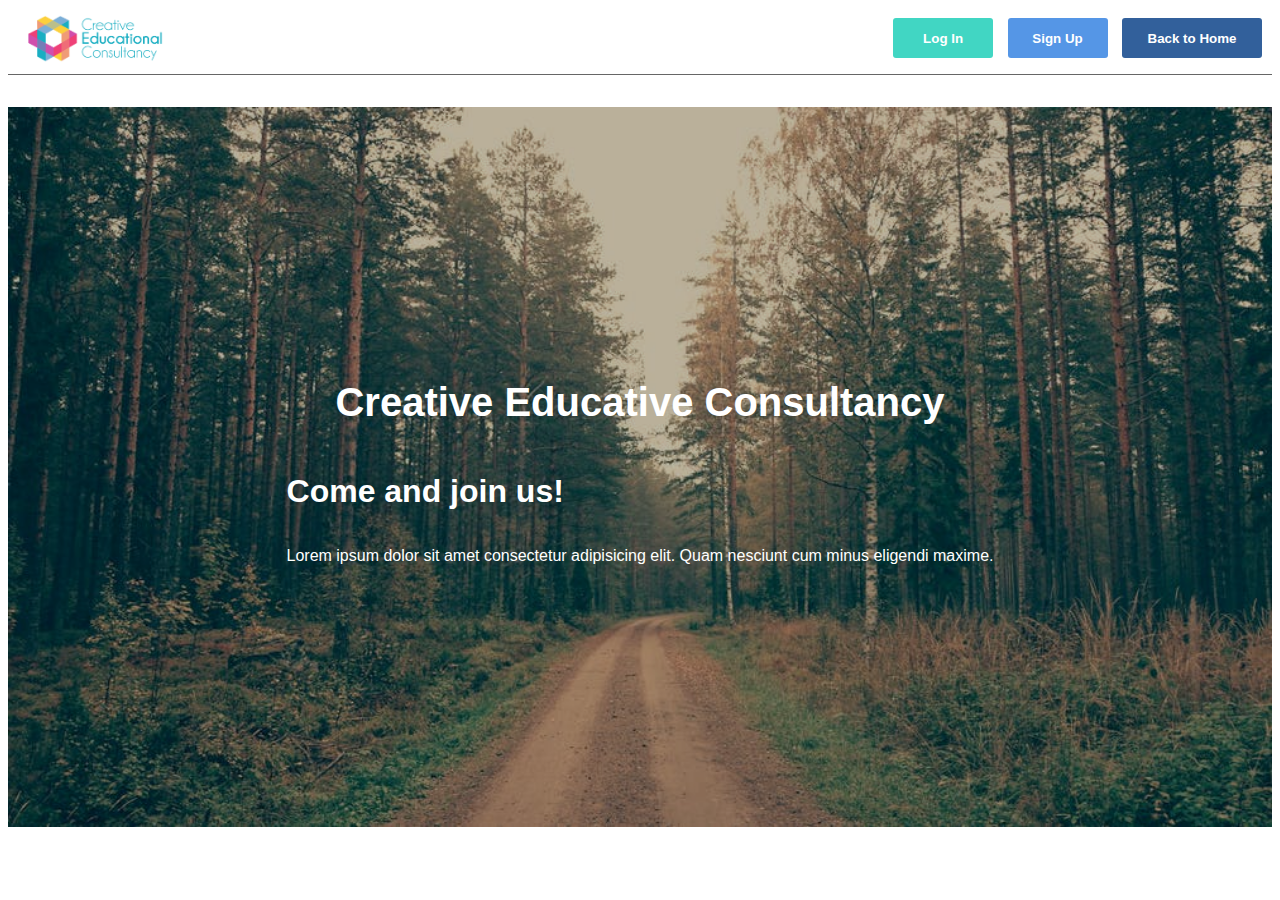
==== About/index.html @ b04ff039 "about refactor" ====
<!DOCTYPE html>
<html lang="en">
<head>
    <meta charset="UTF-8">
    <meta http-equiv="X-UA-Compatible" content="IE=edge">
    <meta name="viewport" content="width=device-width, initial-scale=1.0">
    <link rel="stylesheet" href="style.css">
    <link rel="stylesheet" href="https://cdn.jsdelivr.net/npm/bootstrap-icons@1.3.0/font/bootstrap-icons.css">
    <link href="https://cdn.lineicons.com/2.0/LineIcons.css" rel="stylesheet">
    <title>Document</title>
</head>
<body>
    <div class="main">
        <nav>
            <div class="img">
                <img src="../logo/125816_4728962_789261.png" alt="">
            </div>
            <div class="sign">
                <a href="forms/login.html" style="font: inherit; text-decoration: inherit; color: inherit;"><button class="login"> Log In</button></a>
                <a href="forms/signup.html" style="font: inherit; text-decoration: inherit; color: inherit;" class="f"><button class="signup"> Sign Up</button></a>
                <a href="../index.html" style="font: inherit; text-decoration: inherit; color: inherit;"><button class="back">Back to Home</button></a>
            </div>
        </nav>
        <header>
            <div class="overlay-header">
                <!-- <img src="../images/pexels-photo-52599.jpeg" id="background"> -->
                <h1>Creative Educative Consultancy</h1>
                <div class="box">
                    <h1>Come and join us!</h1>
                    <p>Lorem ipsum dolor sit amet consectetur adipisicing elit. Quam nesciunt cum minus eligendi maxime.</p>
                    <div class="join">
                        <i class="lni lni-github-original"></i>
                        <i class="lni lni-envelope"></i>
                    </div>
                    
                </div>
                
            </div>
            
        </header>
    </div>
</body>
</html>
---- About/style.css ----
*{
    box-sizing: border-box;
    font-family: sf pro text,-apple-system,BlinkMacSystemFont,Roboto,segoe ui,Helvetica,Arial,sans-serif,apple color emoji,segoe ui emoji,segoe ui symbol;
}
nav{
    display: flex;
    border-bottom: 0.5px solid #666;
    flex-wrap: wrap;
    justify-content: space-between;
}
div.img{
    width: 14%;
}
div.img img{
    width: 100%;
}
div.sign .login{
    margin: 10px;
    width: 100px;
    padding: 10px;
    height: 40px;
    background-color: #41d6c3;
    border-style: none;
    border-radius: 3px;
    color: #fff;
    cursor: pointer;
    font-weight: bold;
}
div.sign .signup{
    width: 100px;
    cursor: pointer;
    padding: 10px;
    height: 40px;
    background-color: #5596e6;
    border-style: none;
    border-radius: 3px;
    color: #fff;
    margin: 10px;
    margin-left: 0;
    font-weight: bold;
}
div.sign .back{
    width: 140px;
    cursor: pointer;
    padding: 10px;
    height: 40px;
    background-color: #32609b;
    border-style: none;
    border-radius: 3px;
    color: #fff;
    margin: 10px;
    margin-left: 0;
    font-weight: bold;  
}
div.sign .login:hover{
    border: 1px solid #20ab98;
    font-size: 15px;
}
div.sign .signup:hover{
    border: 1px solid #4984cc;
    font-size: 15px;
}
div.sign .back:hover{
    border: 1px solid #3d70b2ee;
    font-size: 15px;
}
header{
    background-image: url(../images/pexels-photo-52599.jpeg);
    background-position: center;
    background-repeat: no-repeat;
    background-size: 100% 100%;
    position: relative;
    height: 80vh;
    margin: 2rem 0;
    transition: background 400ms ease-in-out;
}
header:hover{
    background-image: url(../images/city.jpg);
    object-fit: fill;
    background-position: center;
}
div.overlay-header {
    position: absolute;
    top: 0;
    left: 0;
    background-color: #0004;
    z-index: 10;
    width: 100%;
    height: 100%;
    display: grid;
    color: #fff;
    display: flex;
    flex-direction: column;
    justify-content: center;
    align-items: center;
}
div.overlay-header:hover{
    background-color: transparent;
}
header h1{
    font-size: 2.5rem;
}
.box{
    display: flex;
    flex-direction: column;
}
.box h1{
    font-size: 2rem;
}
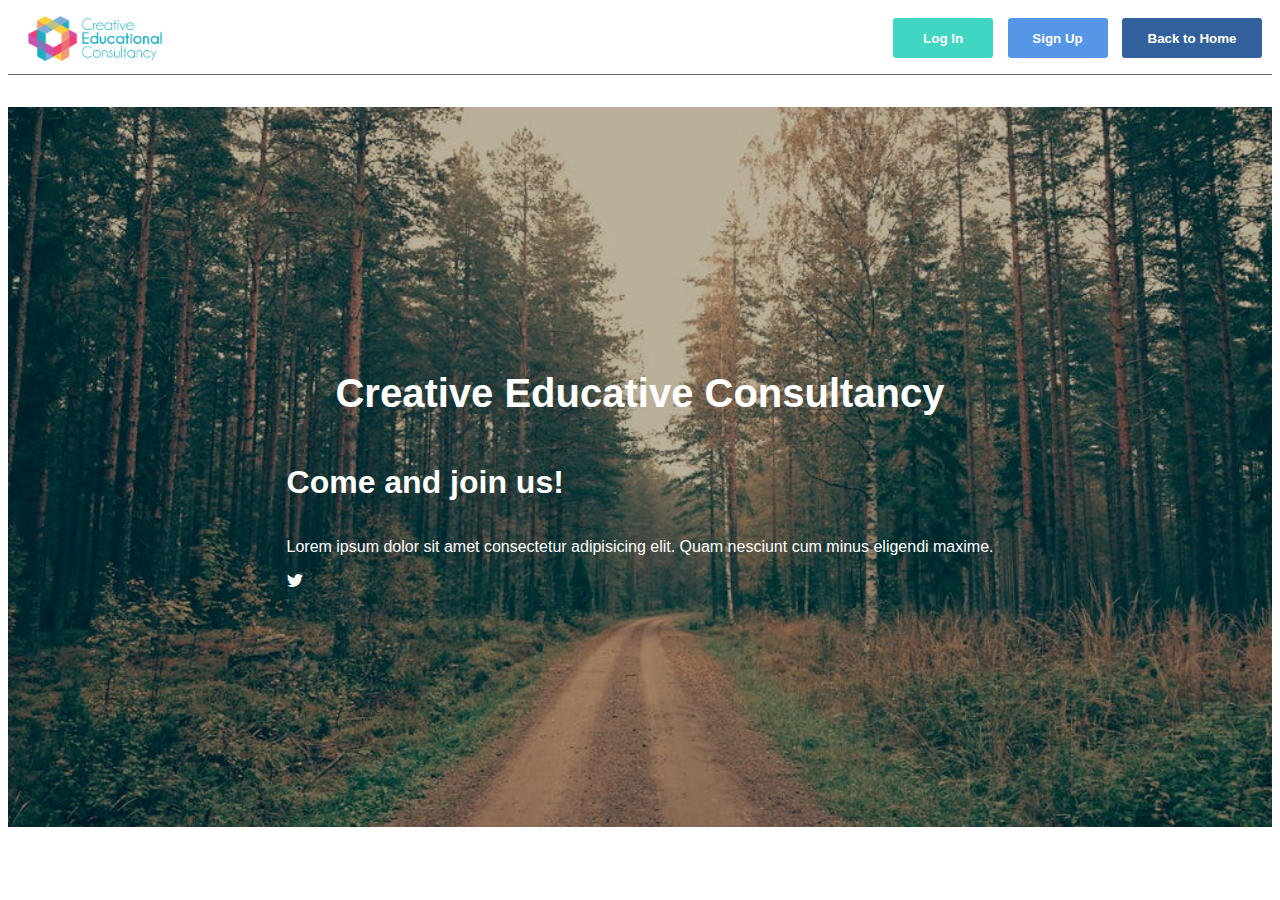
==== commit 9ea2e1b0: "refactor" ====
--- a/About/index.html
+++ b/About/index.html
@@ -16,8 +16,8 @@
                 <img src="../logo/125816_4728962_789261.png" alt="">
             </div>
             <div class="sign">
-                <a href="forms/login.html" style="font: inherit; text-decoration: inherit; color: inherit;"><button class="login"> Log In</button></a>
-                <a href="forms/signup.html" style="font: inherit; text-decoration: inherit; color: inherit;" class="f"><button class="signup"> Sign Up</button></a>
+                <a href="../forms/login.html" style="font: inherit; text-decoration: inherit; color: inherit;"><button class="login"> Log In</button></a>
+                <a href="../forms/signup.html" style="font: inherit; text-decoration: inherit; color: inherit;" class="f"><button class="signup"> Sign Up</button></a>
                 <a href="../index.html" style="font: inherit; text-decoration: inherit; color: inherit;"><button class="back">Back to Home</button></a>
             </div>
         </nav>
@@ -31,6 +31,8 @@
                     <div class="join">
                         <i class="lni lni-github-original"></i>
                         <i class="lni lni-envelope"></i>
+                        <i class="bi bi-twitter"></i>
+                        <i class="lni lni-facebook-filled"></i>
                     </div>
                     
                 </div>
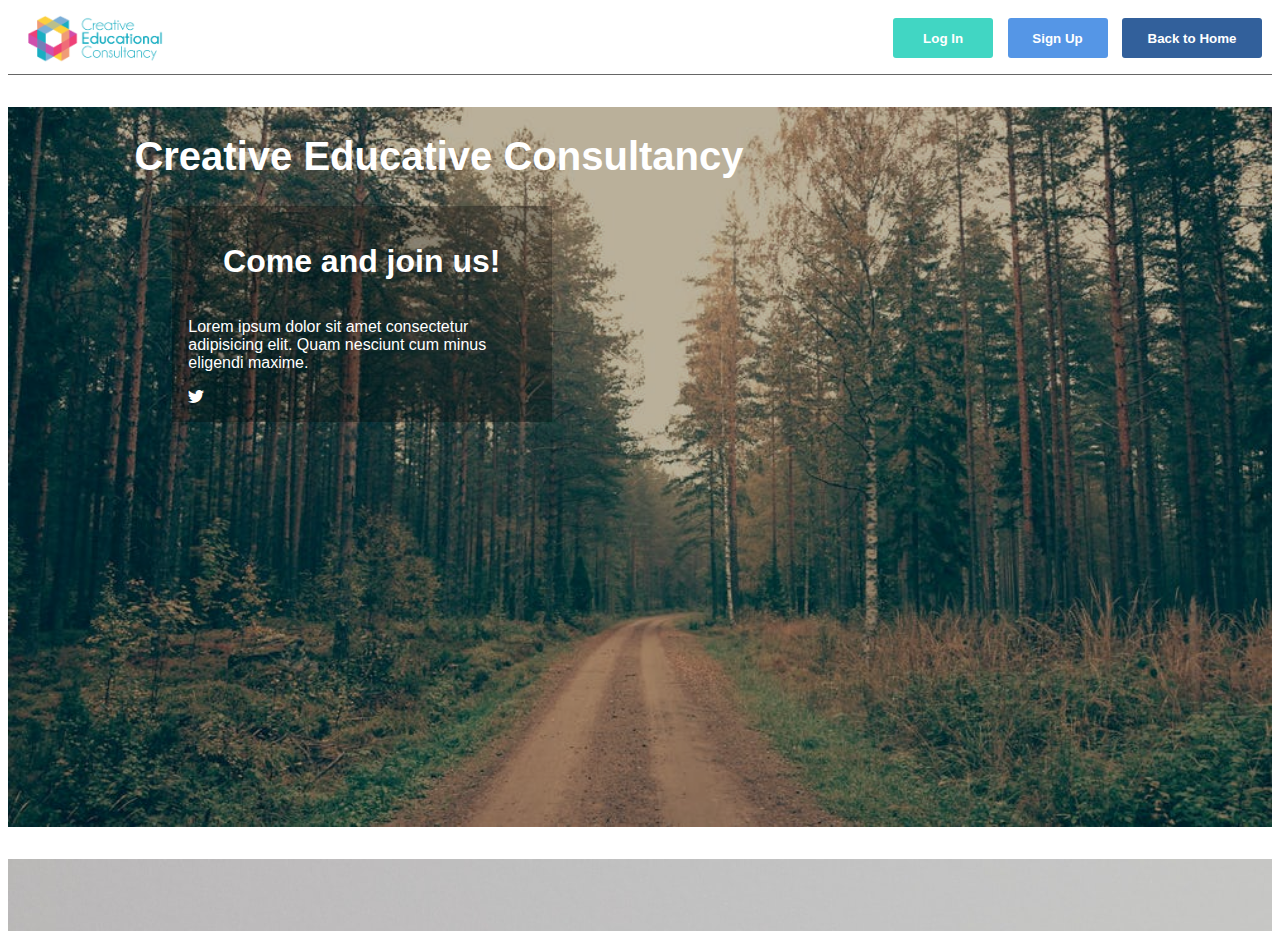
==== commit 741e66df: "styles" ====
--- a/About/index.html
+++ b/About/index.html
@@ -40,6 +40,25 @@
             </div>
             
         </header>
+        <article class="employees">
+            <div class="employees-images-section">
+                <div class="employee-images">
+                    <img src="" alt="">
+                </div>
+                <div class="employee-images">
+                    <img src="" alt="">
+                </div>
+                <div class="employee-images">
+                    <img src="" alt="">
+                </div>
+                <div class="employee-images">
+                    <img src="" alt="">
+                </div>
+            </div>
+            <div class="employees-info-section">
+
+            </div>
+        </article>
     </div>
 </body>
 </html>--- a/About/style.css
+++ b/About/style.css
@@ -91,19 +91,32 @@
     color: #fff;
     display: flex;
     flex-direction: column;
-    justify-content: center;
-    align-items: center;
 }
 div.overlay-header:hover{
     background-color: transparent;
 }
 header h1{
     font-size: 2.5rem;
+    margin-left: 10%;
 }
 .box{
+    margin-left: 13%;
     display: flex;
     flex-direction: column;
+    width: 30%;
+    background-color: #0004;
+    padding: 1rem;
 }
 .box h1{
     font-size: 2rem;
+}
+.employees{
+    display: flex;
+    background-image: url(../images/thought-catalog-o0Qqw21-0NI-unsplash.jpg);
+}
+.employees-images-section{
+    display: grid;
+}
+.employees-info-section{
+
 }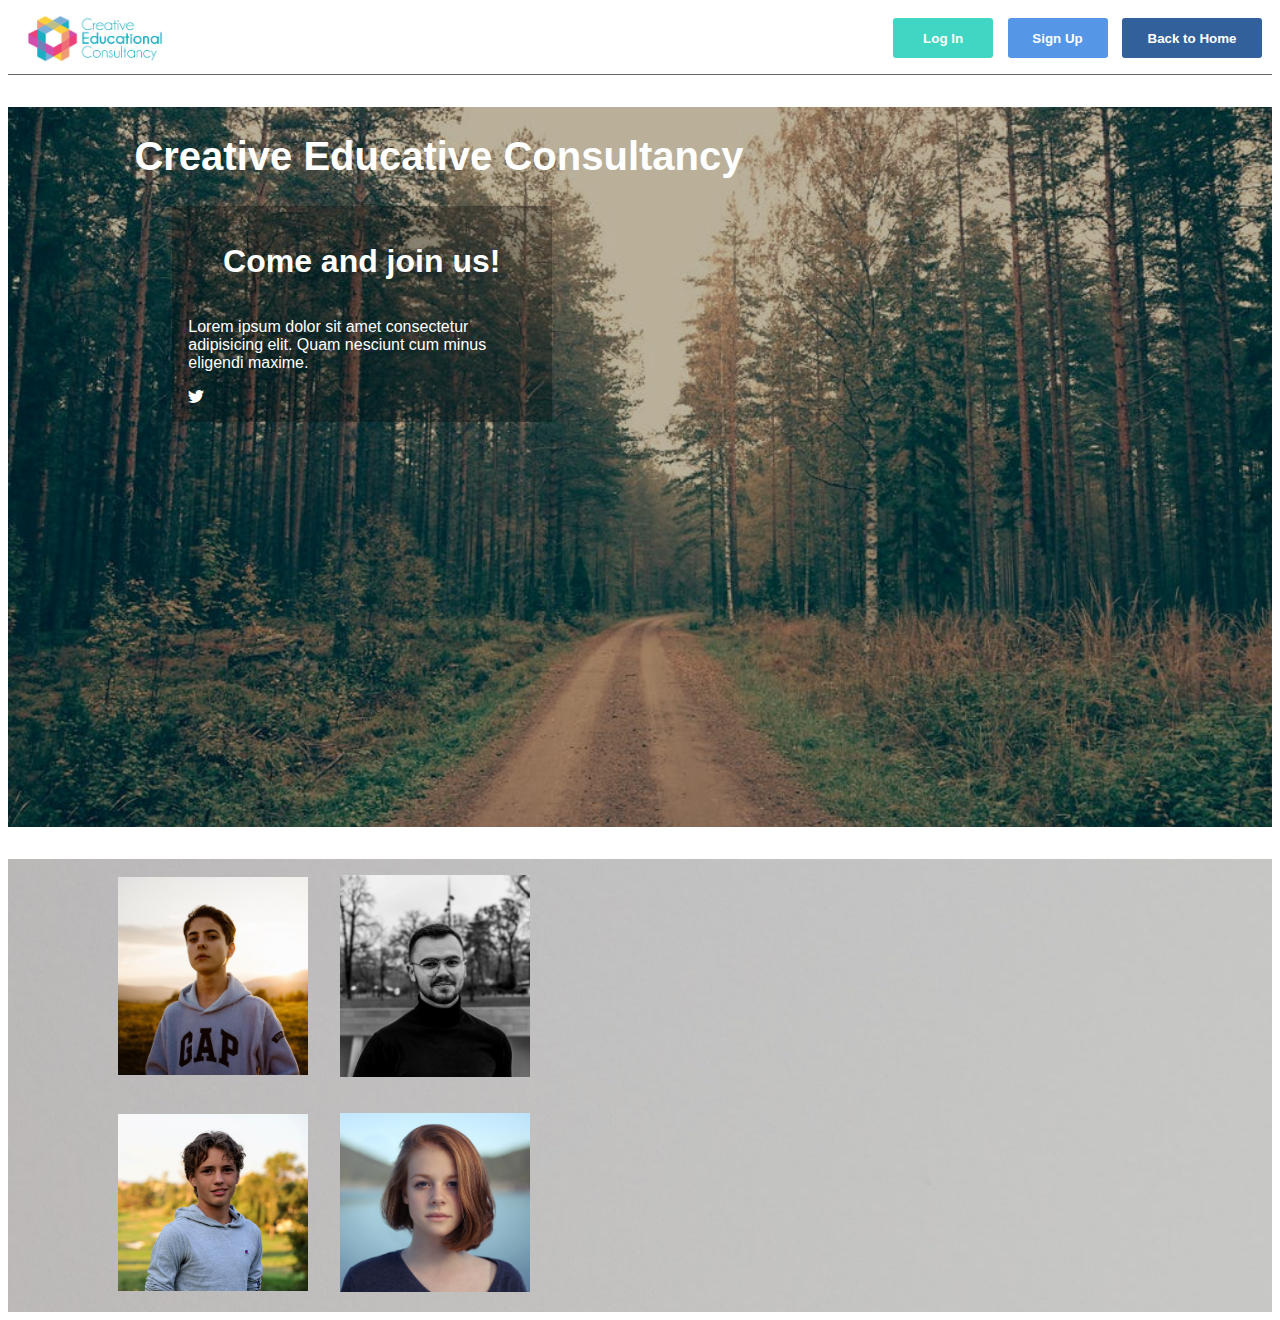
==== commit 5f929302: "photos added" ====
--- a/About/index.html
+++ b/About/index.html
@@ -43,16 +43,16 @@
         <article class="employees">
             <div class="employees-images-section">
                 <div class="employee-images">
-                    <img src="" alt="">
+                    <img src="../images/anton-darius-3XY7BWwGolk-unsplash.jpg" alt="">
                 </div>
                 <div class="employee-images">
-                    <img src="" alt="">
+                    <img src="../images/hugo-delauney-webHLFNvIhg-unsplash.jpg" alt="">
                 </div>
                 <div class="employee-images">
-                    <img src="" alt="">
+                    <img src="../images/lisa-wall-x5aOKbKhM_o-unsplash.jpg" alt="">
                 </div>
                 <div class="employee-images">
-                    <img src="" alt="">
+                    <img src="../images/christopher-campbell-rDEOVtE7vOs-unsplash.jpg" alt="">
                 </div>
             </div>
             <div class="employees-info-section">
--- a/About/style.css
+++ b/About/style.css
@@ -111,12 +111,26 @@
     font-size: 2rem;
 }
 .employees{
-    display: flex;
+    display: grid;
     background-image: url(../images/thought-catalog-o0Qqw21-0NI-unsplash.jpg);
+    grid-template-columns: 1fr 1fr;
+    object-fit: cover;
 }
 .employees-images-section{
-    display: grid;
+    display: flex;
+    justify-content: center;
+    align-items: center;
+    flex-wrap: wrap;
 }
+.employee-images{
+    width: 30%;
+    margin: 1rem;
+    
+}
+.employees-images-section img{
+    width: 100%;
+}
+
 .employees-info-section{
 
 }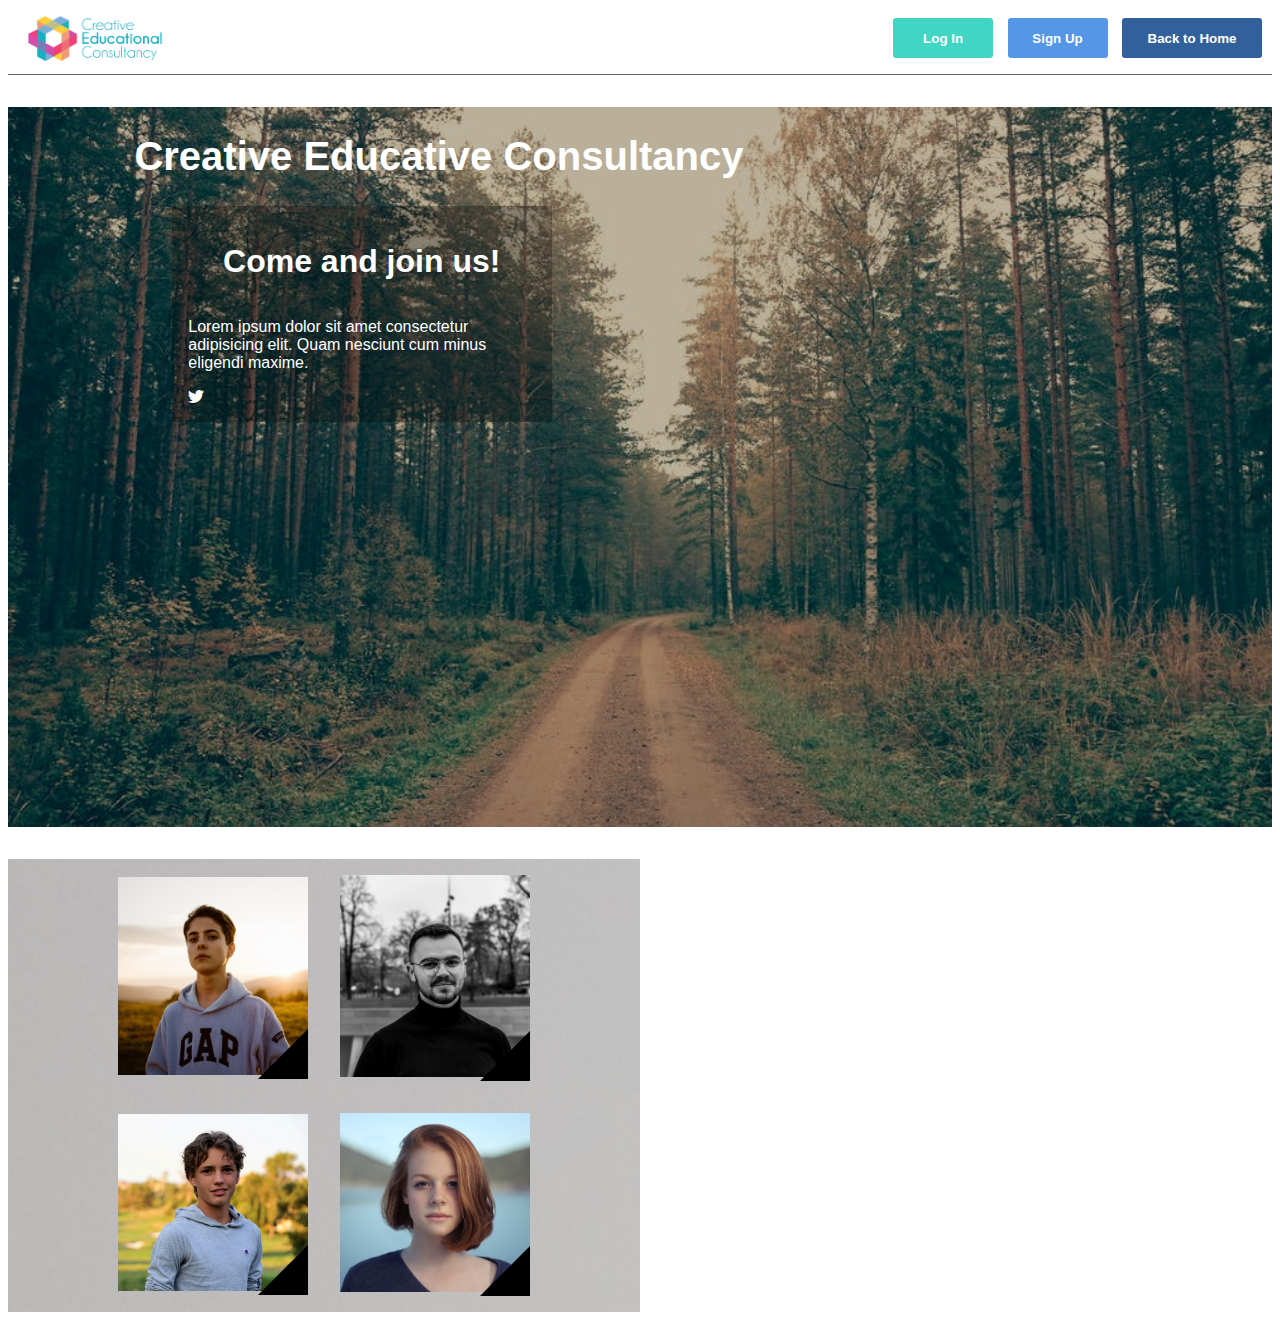
==== commit b453bc13: "refactor" ====
--- a/About/index.html
+++ b/About/index.html
@@ -44,15 +44,19 @@
             <div class="employees-images-section">
                 <div class="employee-images">
                     <img src="../images/anton-darius-3XY7BWwGolk-unsplash.jpg" alt="">
+                    <div class="triangle-shape-1"></div>
                 </div>
                 <div class="employee-images">
                     <img src="../images/hugo-delauney-webHLFNvIhg-unsplash.jpg" alt="">
+                    <div class="triangle-shape-2"></div>
                 </div>
                 <div class="employee-images">
                     <img src="../images/lisa-wall-x5aOKbKhM_o-unsplash.jpg" alt="">
+                    <div class="triangle-shape-3"></div>
                 </div>
                 <div class="employee-images">
                     <img src="../images/christopher-campbell-rDEOVtE7vOs-unsplash.jpg" alt="">
+                    <div class="triangle-shape-4"></div>
                 </div>
             </div>
             <div class="employees-info-section">
--- a/About/style.css
+++ b/About/style.css
@@ -112,25 +112,53 @@
 }
 .employees{
     display: grid;
-    background-image: url(../images/thought-catalog-o0Qqw21-0NI-unsplash.jpg);
     grid-template-columns: 1fr 1fr;
-    object-fit: cover;
 }
 .employees-images-section{
     display: flex;
+    background-image: url(../images/thought-catalog-o0Qqw21-0NI-unsplash.jpg);
     justify-content: center;
     align-items: center;
+    object-fit: contain;
     flex-wrap: wrap;
 }
 .employee-images{
     width: 30%;
     margin: 1rem;
-    
+    position: relative;
+
 }
 .employees-images-section img{
     width: 100%;
 }
-
+.triangle-shape-1{
+    position: absolute;
+    border-top: 50px solid transparent;
+    border-right: 50px solid black;
+    bottom: 0;
+    right: 0;
+}
+.triangle-shape-2{
+    position: absolute;
+    border-top: 50px solid transparent;
+    border-right: 50px solid black;
+    bottom: 0;
+    right: 0;
+}
+.triangle-shape-3{
+    position: absolute;
+    border-top: 50px solid transparent;
+    border-right: 50px solid black;
+    bottom: 0;
+    right: 0;
+}
+.triangle-shape-4{
+    position: absolute;
+    border-top: 50px solid transparent;
+    border-right: 50px solid black;
+    bottom: 0;
+    right: 0;
+}
 .employees-info-section{
 
 }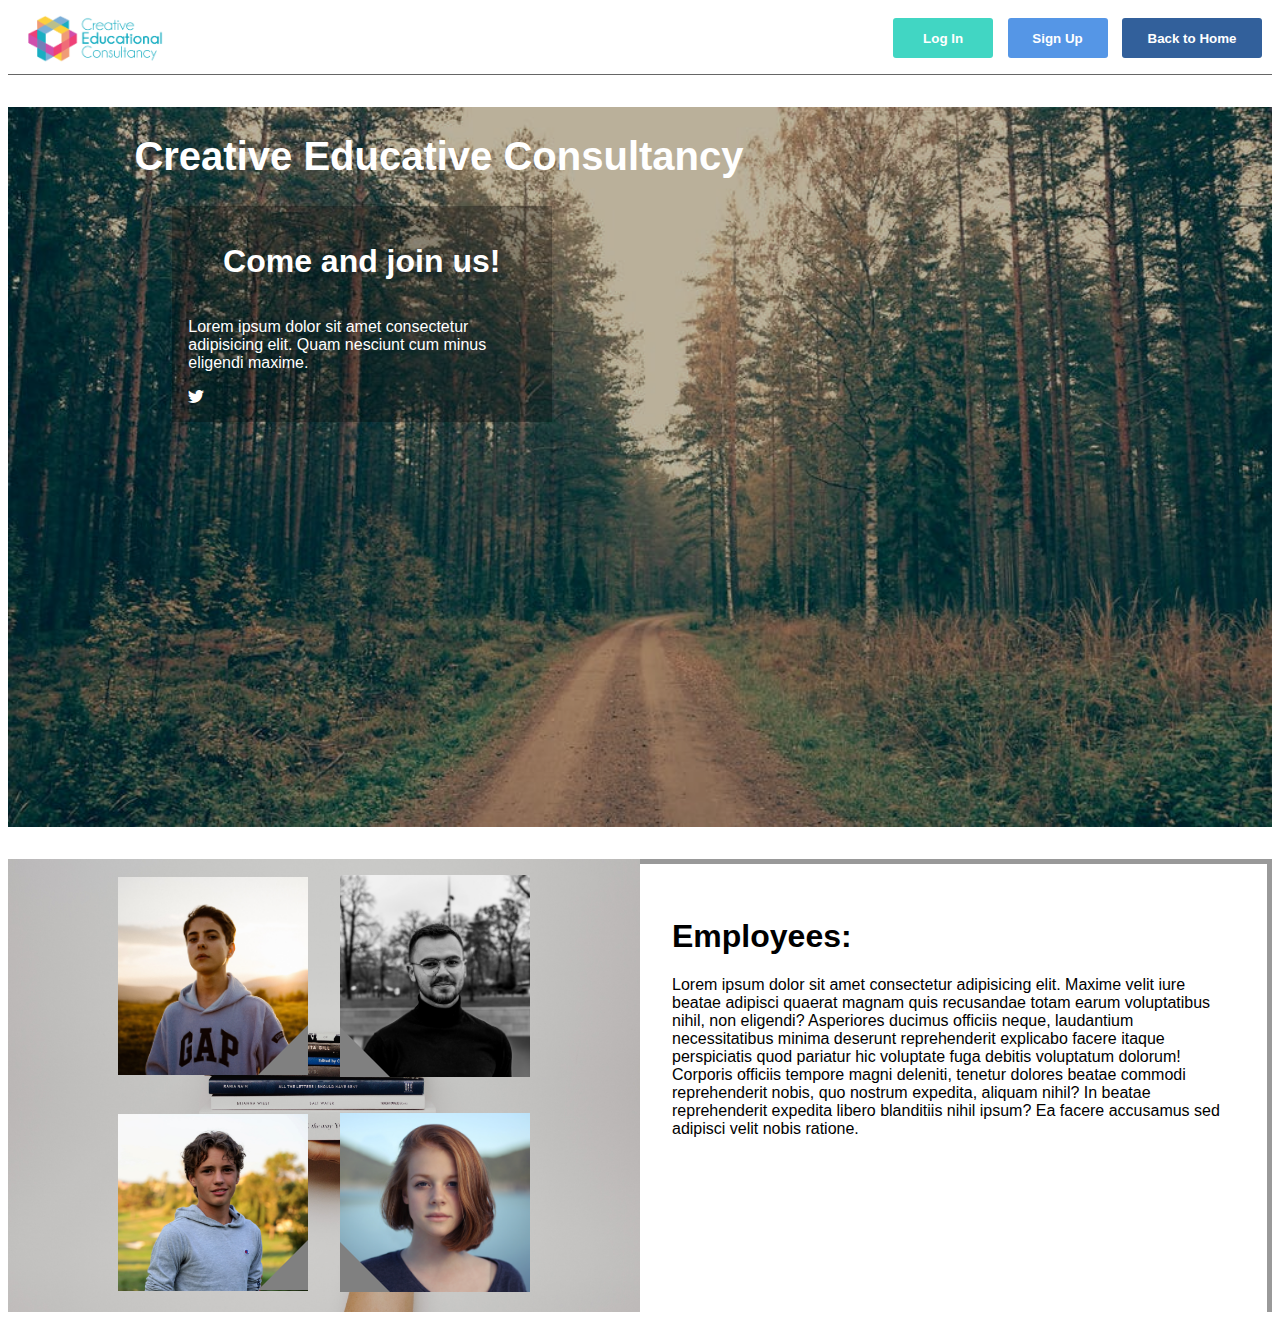
==== commit 5062bda3: "structure article about" ====
--- a/About/index.html
+++ b/About/index.html
@@ -60,7 +60,9 @@
                 </div>
             </div>
             <div class="employees-info-section">
-
+                <h1>Employees: </h1>
+                <p>Lorem ipsum dolor sit amet consectetur adipisicing elit. Maxime velit iure beatae adipisci quaerat magnam quis recusandae totam earum voluptatibus nihil, non eligendi? Asperiores ducimus officiis neque, laudantium necessitatibus minima deserunt reprehenderit explicabo facere itaque perspiciatis quod pariatur hic voluptate fuga debitis voluptatum dolorum! Corporis officiis tempore magni deleniti, tenetur dolores beatae commodi reprehenderit nobis, quo nostrum expedita, aliquam nihil? In beatae reprehenderit expedita libero blanditiis nihil ipsum? Ea facere accusamus sed adipisci velit nobis ratione.</p>
+                <div class="style-div-1"></div>
             </div>
         </article>
     </div>
--- a/About/style.css
+++ b/About/style.css
@@ -118,8 +118,10 @@
     display: flex;
     background-image: url(../images/thought-catalog-o0Qqw21-0NI-unsplash.jpg);
     justify-content: center;
+    background-position: center;
+    background-size: 100% 100%;
     align-items: center;
-    object-fit: contain;
+    object-fit: fill;
     flex-wrap: wrap;
 }
 .employee-images{
@@ -134,31 +136,33 @@
 .triangle-shape-1{
     position: absolute;
     border-top: 50px solid transparent;
-    border-right: 50px solid black;
-    bottom: 0;
+    border-right: 50px solid gray;
+    bottom: 4px;
     right: 0;
 }
 .triangle-shape-2{
     position: absolute;
     border-top: 50px solid transparent;
-    border-right: 50px solid black;
-    bottom: 0;
-    right: 0;
+    border-left: 50px solid gray;
+    bottom: 4px;
+    left: 0;
 }
 .triangle-shape-3{
     position: absolute;
     border-top: 50px solid transparent;
-    border-right: 50px solid black;
-    bottom: 0;
+    border-right: 50px solid gray;
+    bottom: 5px;
     right: 0;
 }
 .triangle-shape-4{
     position: absolute;
     border-top: 50px solid transparent;
-    border-right: 50px solid black;
-    bottom: 0;
-    right: 0;
+    border-left: 50px solid gray;
+    bottom: 4px;
+    left: 0;
 }
 .employees-info-section{
-
+    border-top: 5px solid #999;
+    border-right: 5px solid #999;
+    padding: 2rem;
 }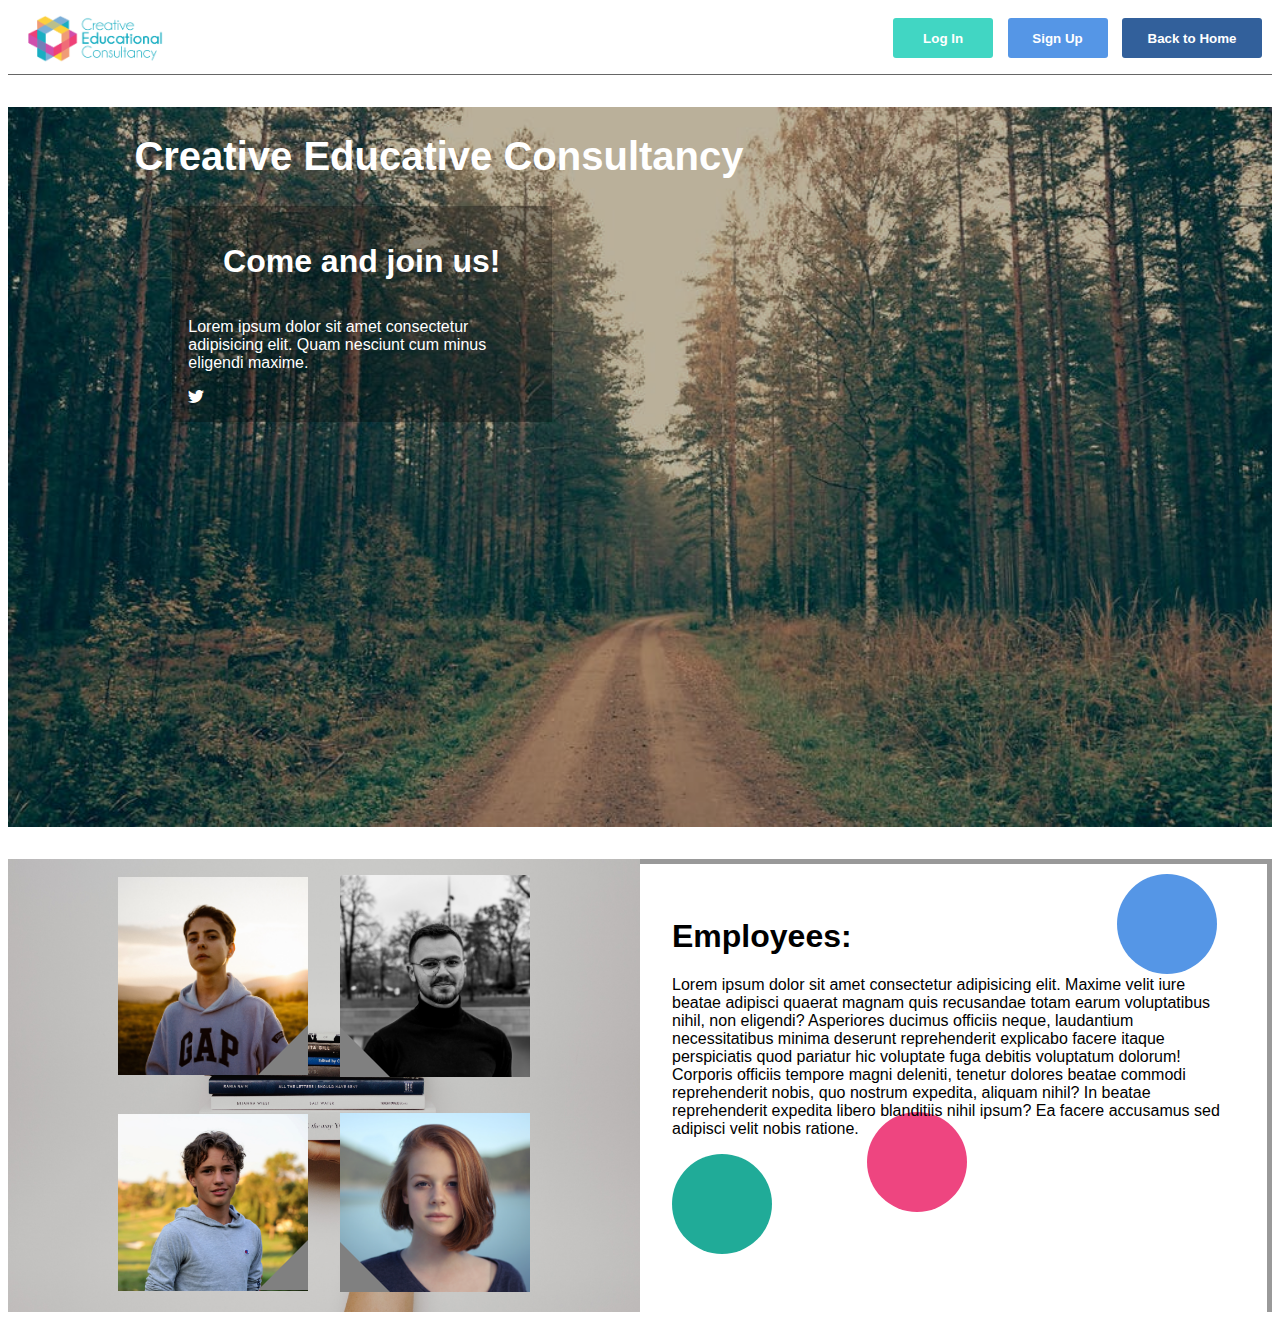
==== commit 0379575b: "article about" ====
--- a/About/index.html
+++ b/About/index.html
@@ -63,6 +63,8 @@
                 <h1>Employees: </h1>
                 <p>Lorem ipsum dolor sit amet consectetur adipisicing elit. Maxime velit iure beatae adipisci quaerat magnam quis recusandae totam earum voluptatibus nihil, non eligendi? Asperiores ducimus officiis neque, laudantium necessitatibus minima deserunt reprehenderit explicabo facere itaque perspiciatis quod pariatur hic voluptate fuga debitis voluptatum dolorum! Corporis officiis tempore magni deleniti, tenetur dolores beatae commodi reprehenderit nobis, quo nostrum expedita, aliquam nihil? In beatae reprehenderit expedita libero blanditiis nihil ipsum? Ea facere accusamus sed adipisci velit nobis ratione.</p>
                 <div class="style-div-1"></div>
+                <div class="style-div-2"></div>
+                <div class="style-div-3"></div>
             </div>
         </article>
     </div>
--- a/About/style.css
+++ b/About/style.css
@@ -165,4 +165,33 @@
     border-top: 5px solid #999;
     border-right: 5px solid #999;
     padding: 2rem;
+    position: relative;
+}
+.style-div-1{
+    background-color: #20ab98;
+    border-radius: 50%;
+    width: 100px;
+    height: 100px;
+    position: absolute;
+    z-index: -1;
+}
+.style-div-2{
+    background-color: #5596e6;
+    border-radius: 50%;
+    width: 100px;
+    position: absolute;
+    height: 100px;
+    top: 10px;
+    right: 50px;
+    z-index: -1;
+}
+.style-div-3{
+    background-color: #ee4580;
+    border-radius: 50%;
+    width: 100px;
+    position: absolute;
+    height: 100px;
+    z-index: -1;
+    bottom: 100px;
+    right: 300px;
 }